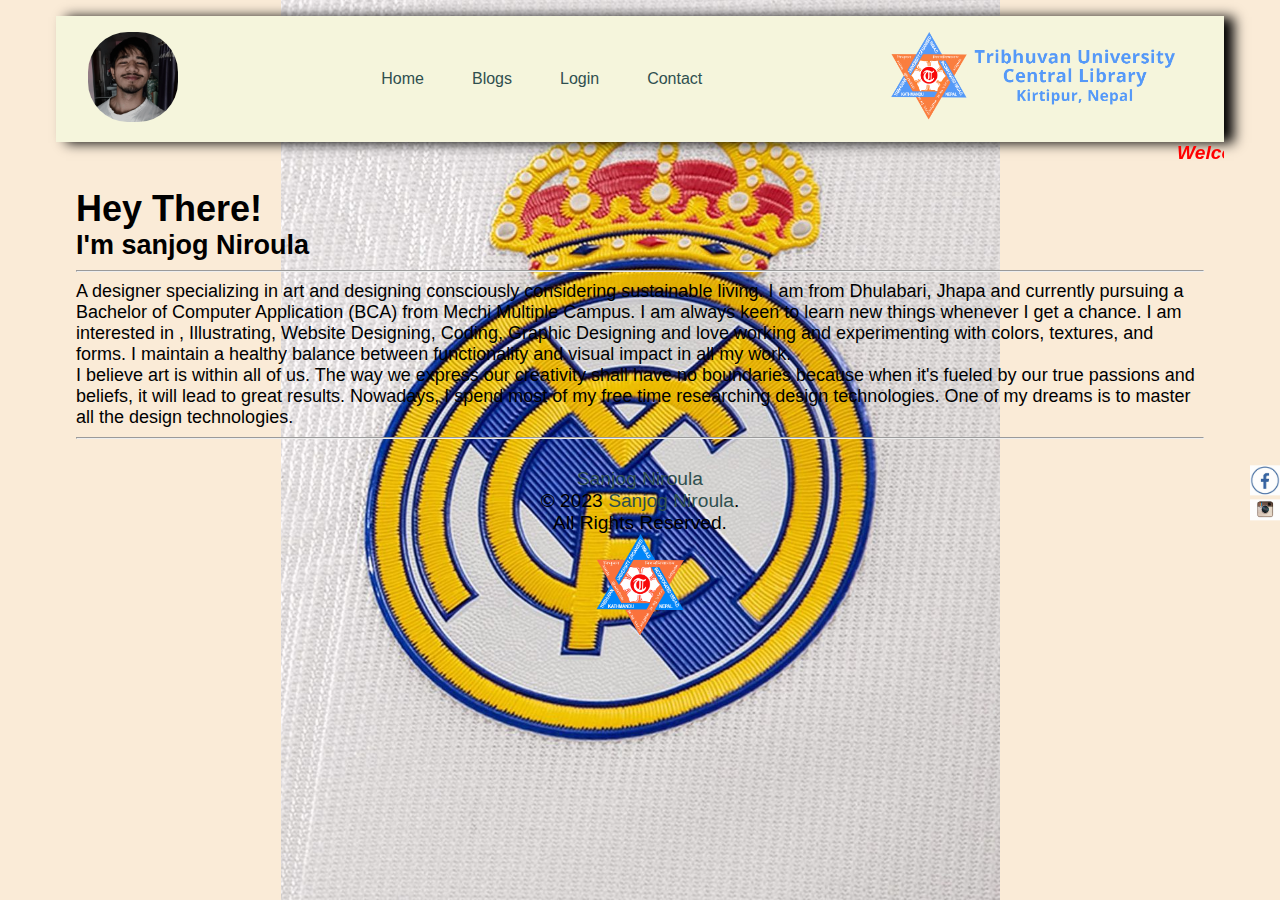
==== index.html @ 40e18d9a "homepage: index.html" ====
<!DOCTYPE html>
<html lang="en">
<head>
    <meta charset="UTF-8">
    <meta name="viewport" content="width=device-width, initial-scale=1.0">
    <title>Sanjog Niroula</title>
    <link rel="stylesheet" a href="web.css">
</head>
<body>
    <div class="container">
        <div class="content">
    <nav>
        <div class="logo">
            <img src="1692371042580.jpg" alt=""Sanjog Niroula>
        </div>
        <ul class="link">
            <li class="st"><a href="http://google.com" target="_blank">Home</a></li>
            <li class="2nd"><a href="#">Blogs</a></li>
            <li class="3rd"><a href="s.html" target="_blank">Login</a></li>
            <li class="4th"><a href="#">Contact</a></li>
        </ul>
        <div class="profile-picture">
            <img src="R (1).png" alt="profile picture">
    </nav>
    <main>
        <marquee class="ma">Welcome to my page</marquee>
        <section class="about-section">
            <div class="about-content">
                <div class="about-content-inner">
                    <h1 class="intro">Hey There!</h1>
                    <h2 class="name">I'm sanjog Niroula</h2><hr>
                    <p>A designer specializing in art and designing consciously considering sustainable living. I am from Dhulabari, Jhapa and currently pursuing a Bachelor of Computer Application (BCA) from Mechi Multiple Campus. I am always keen to learn new things whenever I get a chance. I am interested in , Illustrating, Website Designing, Coding, Graphic Designing and love working and experimenting with colors, textures, and forms. I maintain a healthy balance between functionality and visual impact in all my work.</p>
                    <p>I believe art is within all of us. The way we express our creativity shall have no boundaries because when it's fueled by our true passions and beliefs, it will lead to great results. Nowadays, I spend most of my free time researching design technologies. One of my dreams is to master all the design technologies.</p>
<hr>
                </div>
            </section>
    </main>

<div class="social-links">
    <a href="https://www.facebook.com/sanjog.niroula.5" target="_blank"><img src="th.jpeg" alt="Facebook"></a>
    <a href="https://instagram.com/_sanjog07/" target="_blank"><img src="download.jpeg" alt="instagram"></a>
</div>
<footer><center>
    <p1><a href="#">Sanjog Niroula</a><br></p1>
    <p1>© 2023 <a href="#">Sanjog Niroula</a>.<br> All Rights Reserved.</p1>
   <div class="es"> <img src="R.png" alt="image"></div>
</footer>
</div>
</div>
</body>
</html>
---- web.css ----
nav{
    background-color: beige;
    display: flex;
    justify-content:space-between;
    align-items: center;
    padding: 1em 2em; /* Adjusted padding */
    box-shadow: 10px 1px 12px black;
}
body, h1, h2, h3, p, ul, li {
    margin: 0;
    padding: 0;
}
body{
    background-position:center;
    background-image: url('1692326967025.jpg');
    padding:auto;
    display: 0.8rem;
    background-size:contain;
    background-repeat:no-repeat;
    background-attachment:fixed;
    background-color:antiquewhite; /* Adjusting the opacity to darken the background */
}
.link{
    display:flex;
    list-style:none;
}
    


li {
    margin: 0 1.5em;
    color:aqua;
}

a {
    text-decoration: skyblue;
    color:darkslategrey ;
    font-weight: 500;
    transition: color 0.7s ease;
}

a:hover {
    color: red;
}
.logo img{
    width:auto;
    height: 10vh;
    margin-right: 1em;
    max-width: 200%;
    border-radius: 40px;
}
main {
    padding: 0em;
}

section {
    margin-bottom: 0em;
}

/* Styling for the about section */
.about-section {
    display:flex;
    align-items: left;
}
.profile-picture {
    position:static;
}
.profile-picture img {
    width:auto;
    height: 10vh;
    margin-right: 1em;
    max-width: 1000%;
    border-radius: 20px;

}
.about-content {
    flex: 12%;
}

.about-content-inner {
    padding: 20px;
    border-radius: 10px;
    opacity: 1;
    font-size: large;
}
.st{
    color:black;
}
p{
    color:black;
    font-weight: 500;
}
.social-links{
    position: fixed;
    top: 55%;
    right: 0em;
    transform: translateY(-50%);
    display:flex;
    flex-direction: column;
    align-items: left;
    z-index:auto;
}
.social-links img{
    width: 30px;
    height: auto;
}
.ma{
    color:red;
    text-shadow:black;
    font-weight: 600;
    font-size: larger;
    font-style: italic;

}
p1{
    top:60%;
    font-size: larger;
}
.es img{
    width:90px;
    height:auto;
}
/* Default styles */
body {
    font-family: Arial, sans-serif;
    margin: 0;
    padding: 0;
  }
  
  /* Common styles for all screen sizes */
  .header {
    background-color: #333;
    color: white;
    text-align: center;
    padding: 1em 0;
  }
  
  .container {
    max-width: 1200px;
    margin: 0 auto;
    padding: 1em;
    box-sizing: border-box;
  }
  
  /* Media query for smaller screens */
  @media (max-width: 768px) {
    .container {
      padding: 0.5em;
    }
  }
  
  /* Media query for even smaller screens */
  @media (max-width: 480px) {
    .header {
      padding: 0.5em 0;
    }
    .container {
      padding: 0.2em;
    }
  }
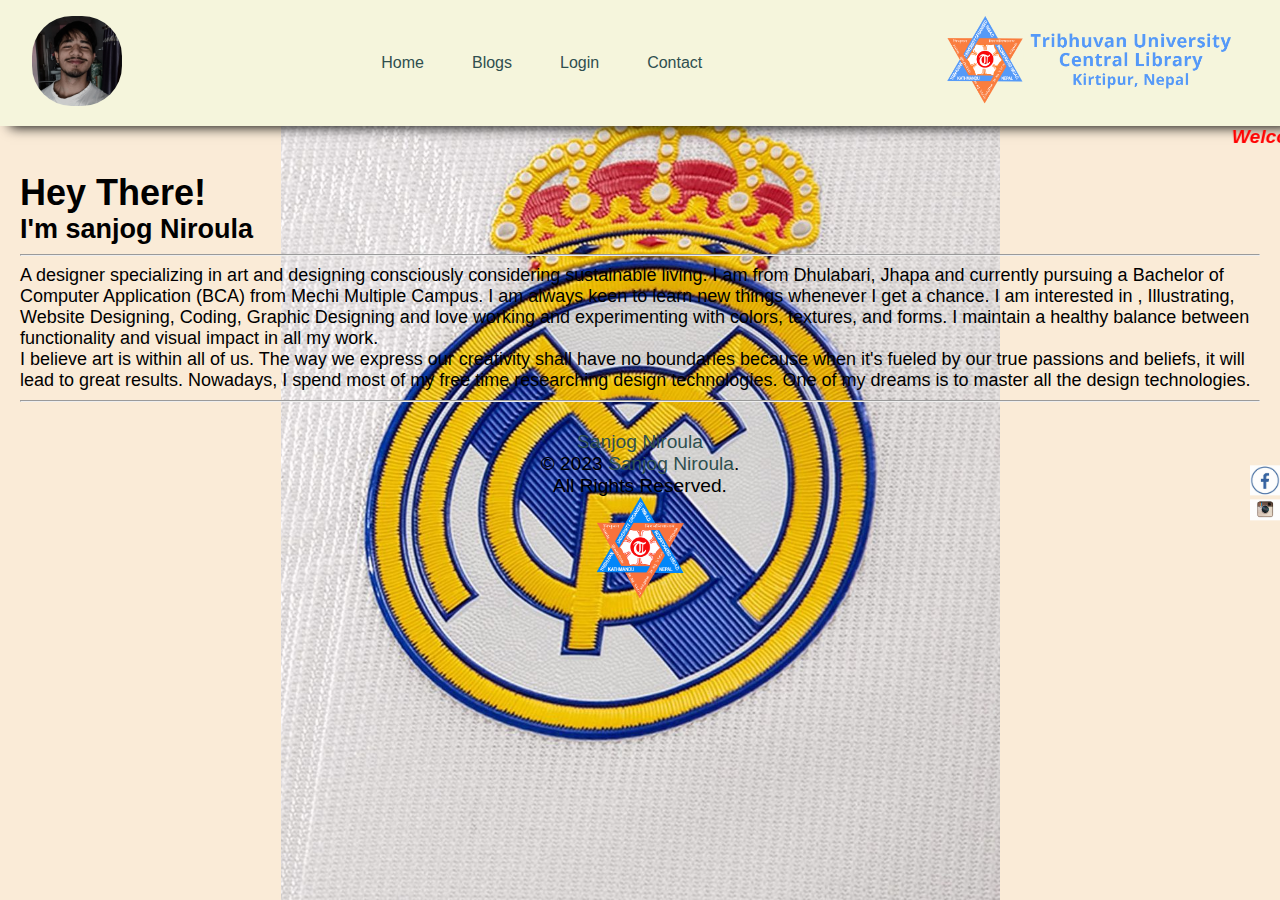
==== commit f5039ff8: "index.html" ====
--- a/index.html
+++ b/index.html
@@ -7,8 +7,6 @@
     <link rel="stylesheet" a href="web.css">
 </head>
 <body>
-    <div class="container">
-        <div class="content">
     <nav>
         <div class="logo">
             <img src="1692371042580.jpg" alt=""Sanjog Niroula>
@@ -45,7 +43,5 @@
     <p1>© 2023 <a href="#">Sanjog Niroula</a>.<br> All Rights Reserved.</p1>
    <div class="es"> <img src="R.png" alt="image"></div>
 </footer>
-</div>
-</div>
 </body>
-</html>+</html>
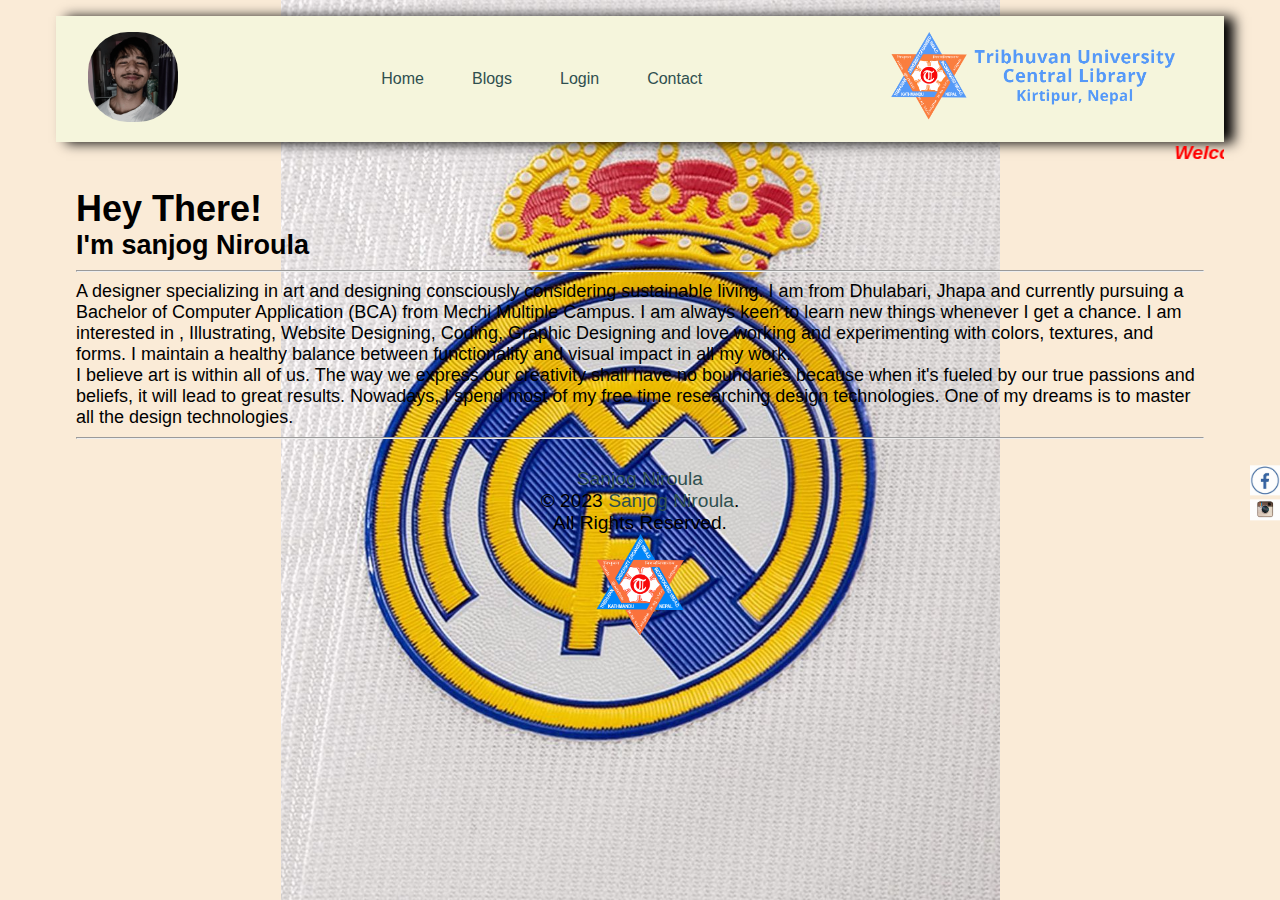
==== commit bf943cc9: "index.html" ====
--- a/index.html
+++ b/index.html
@@ -7,6 +7,8 @@
     <link rel="stylesheet" a href="web.css">
 </head>
 <body>
+    <div class="container">
+        <div class="content">
     <nav>
         <div class="logo">
             <img src="1692371042580.jpg" alt=""Sanjog Niroula>
@@ -43,5 +45,7 @@
     <p1>© 2023 <a href="#">Sanjog Niroula</a>.<br> All Rights Reserved.</p1>
    <div class="es"> <img src="R.png" alt="image"></div>
 </footer>
+        </div>
+    </div>
 </body>
 </html>
--- a/web.css
+++ b/web.css
@@ -95,10 +95,10 @@
     top: 55%;
     right: 0em;
     transform: translateY(-50%);
-    display:flex;
+    display: flex;
     flex-direction: column;
     align-items: left;
-    z-index:auto;
+    z-index: auto;
 }
 .social-links img{
     width: 30px;
@@ -128,34 +128,32 @@
   }
   
   /* Common styles for all screen sizes */
-  .header {
+.header {
     background-color: #333;
     color: white;
     text-align: center;
     padding: 1em 0;
-  }
-  
-  .container {
+} 
+.container {
     max-width: 1200px;
     margin: 0 auto;
     padding: 1em;
     box-sizing: border-box;
-  }
+}
   
-  /* Media query for smaller screens */
-  @media (max-width: 768px) {
+/* Media query for smaller screens */
+@media(max-width: 768px) {
     .container {
       padding: 0.5em;
-    }
-  }
-  
-  /* Media query for even smaller screens */
-  @media (max-width: 480px) {
+}
+}
+/* Media query for even smaller screens */
+@media(max-width: 480px) {
     .header {
       padding: 0.5em 0;
-    }
+}
     .container {
       padding: 0.2em;
-    }
-  }
+}
+}
   
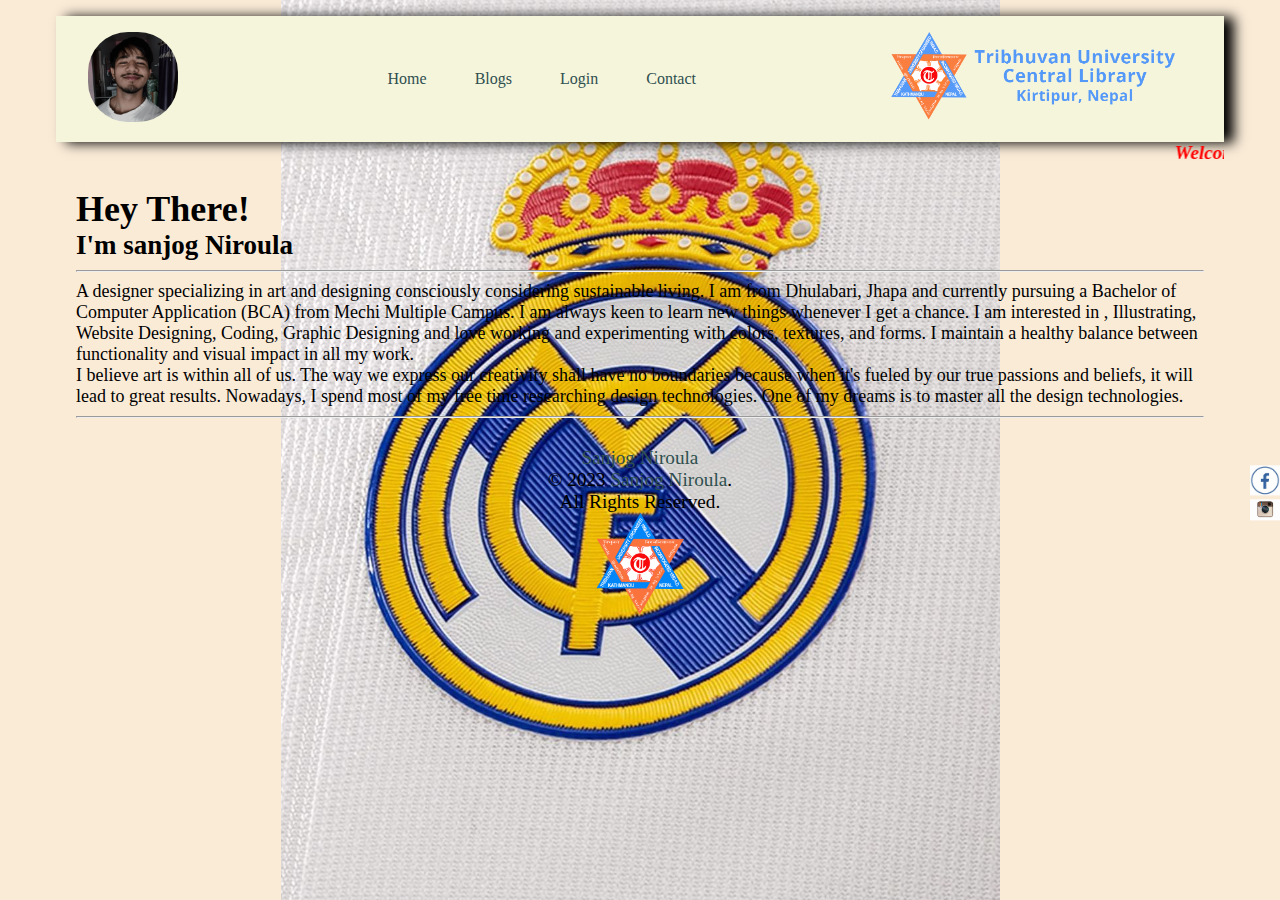
==== commit c892118c: "index.html" ====
--- a/index.html
+++ b/index.html
@@ -15,7 +15,7 @@
         </div>
         <ul class="link">
             <li class="st"><a href="http://google.com" target="_blank">Home</a></li>
-            <li class="2nd"><a href="#">Blogs</a></li>
+            <li class="2nd"><a href="#">Blogs</a></li><br>
             <li class="3rd"><a href="s.html" target="_blank">Login</a></li>
             <li class="4th"><a href="#">Contact</a></li>
         </ul>
--- a/web.css
+++ b/web.css
@@ -24,9 +24,6 @@
     display:flex;
     list-style:none;
 }
-    
-
-
 li {
     margin: 0 1.5em;
     color:aqua;
@@ -120,13 +117,6 @@
     width:90px;
     height:auto;
 }
-/* Default styles */
-body {
-    font-family: Arial, sans-serif;
-    margin: 0;
-    padding: 0;
-  }
-  
   /* Common styles for all screen sizes */
 .header {
     background-color: #333;
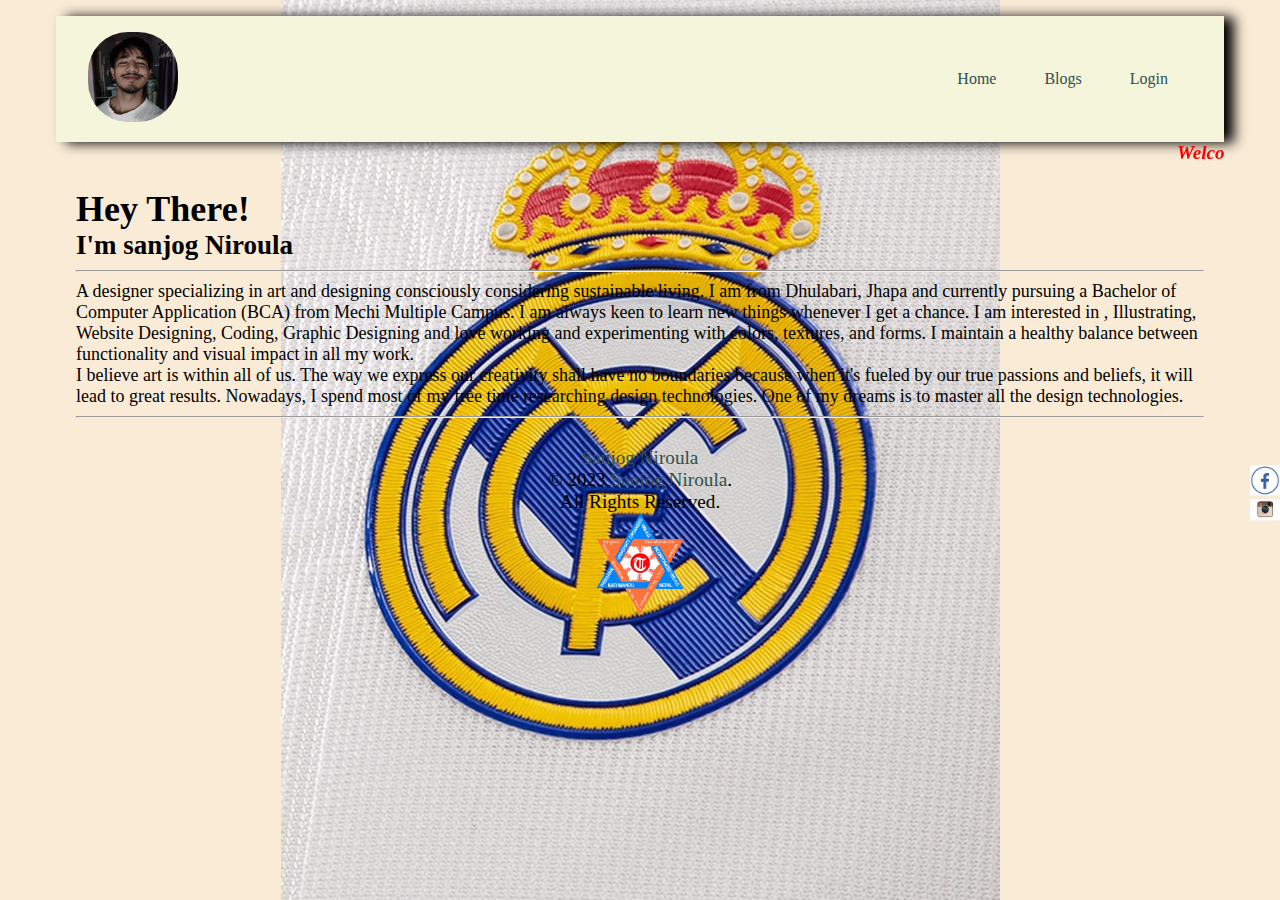
==== commit eb600210: "index.html" ====
--- a/index.html
+++ b/index.html
@@ -17,10 +17,7 @@
             <li class="st"><a href="http://google.com" target="_blank">Home</a></li>
             <li class="2nd"><a href="#">Blogs</a></li><br>
             <li class="3rd"><a href="s.html" target="_blank">Login</a></li>
-            <li class="4th"><a href="#">Contact</a></li>
         </ul>
-        <div class="profile-picture">
-            <img src="R (1).png" alt="profile picture">
     </nav>
     <main>
         <marquee class="ma">Welcome to my page</marquee>
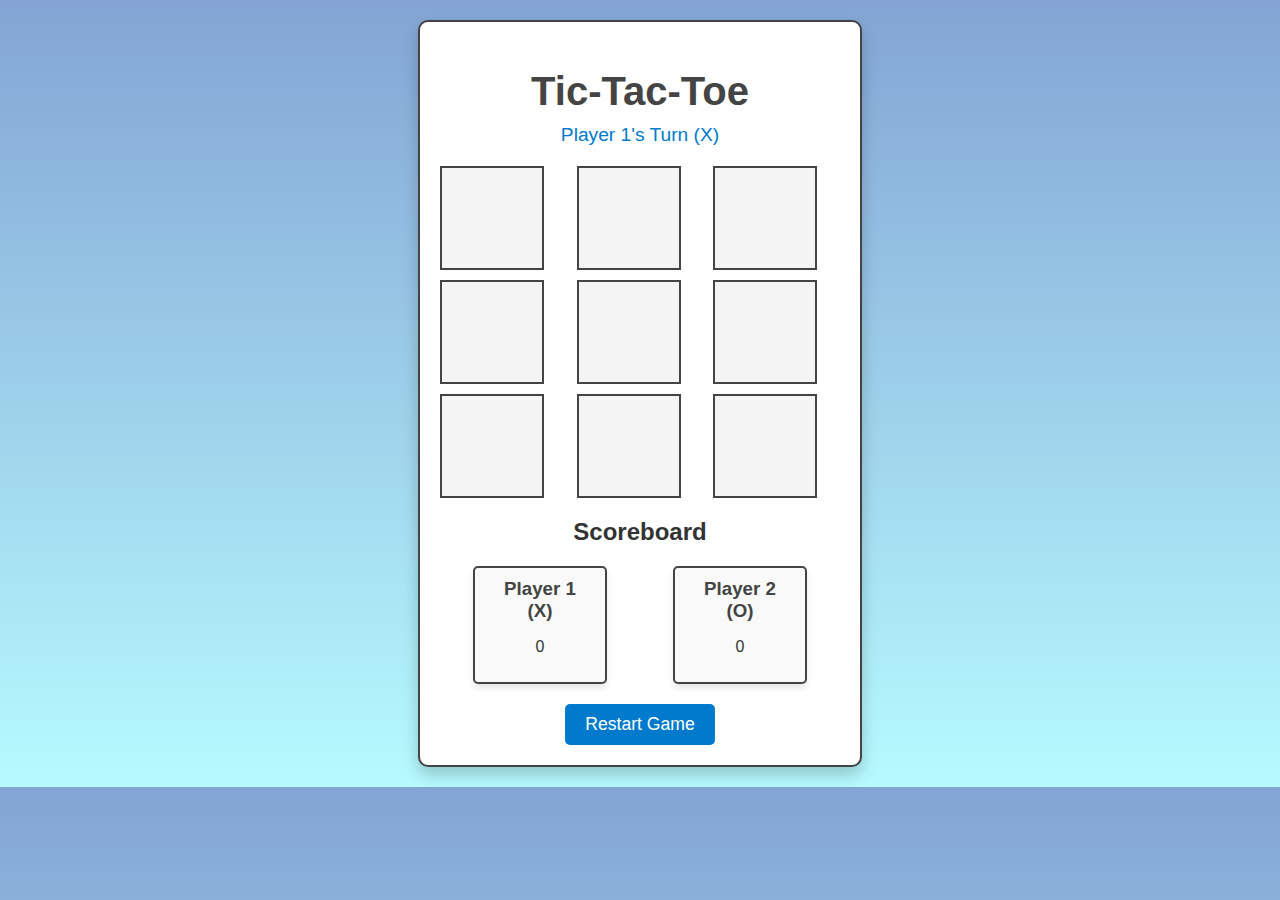
==== commit 65c5dae6: "Add files via upload" ====
--- a/index.html
+++ b/index.html
@@ -3,46 +3,39 @@
 <head>
     <meta charset="UTF-8">
     <meta name="viewport" content="width=device-width, initial-scale=1.0">
-    <title>Sanjog Niroula</title>
-    <link rel="stylesheet" a href="web.css">
+    <title>Tic-Tac-Toe</title>
+    <link rel="stylesheet" href="styles.css">
 </head>
 <body>
-    <div class="container">
-        <div class="content">
-    <nav>
-        <div class="logo">
-            <img src="1692371042580.jpg" alt=""Sanjog Niroula>
+    <div class="game-container">
+        <h1>Tic-Tac-Toe</h1>
+        <p id="turn-indicator">Player 1's Turn (X)</p>
+        <div class="grid">
+            <div class="cell" data-index="0"></div>
+            <div class="cell" data-index="1"></div>
+            <div class="cell" data-index="2"></div>
+            <div class="cell" data-index="3"></div>
+            <div class="cell" data-index="4"></div>
+            <div class="cell" data-index="5"></div>
+            <div class="cell" data-index="6"></div>
+            <div class="cell" data-index="7"></div>
+            <div class="cell" data-index="8"></div>
         </div>
-        <ul class="link">
-            <li class="st"><a href="http://google.com" target="_blank">Home</a></li>
-            <li class="2nd"><a href="#">Blogs</a></li><br>
-            <li class="3rd"><a href="s.html" target="_blank">Login</a></li>
-        </ul>
-    </nav>
-    <main>
-        <marquee class="ma">Welcome to my page</marquee>
-        <section class="about-section">
-            <div class="about-content">
-                <div class="about-content-inner">
-                    <h1 class="intro">Hey There!</h1>
-                    <h2 class="name">I'm sanjog Niroula</h2><hr>
-                    <p>A designer specializing in art and designing consciously considering sustainable living. I am from Dhulabari, Jhapa and currently pursuing a Bachelor of Computer Application (BCA) from Mechi Multiple Campus. I am always keen to learn new things whenever I get a chance. I am interested in , Illustrating, Website Designing, Coding, Graphic Designing and love working and experimenting with colors, textures, and forms. I maintain a healthy balance between functionality and visual impact in all my work.</p>
-                    <p>I believe art is within all of us. The way we express our creativity shall have no boundaries because when it's fueled by our true passions and beliefs, it will lead to great results. Nowadays, I spend most of my free time researching design technologies. One of my dreams is to master all the design technologies.</p>
-<hr>
+        <div class="score">
+            <h2>Scoreboard</h2>
+            <div class="scoreboard">
+                <div>
+                    <h3>Player 1 (X)</h3>
+                    <p id="player1-score">0</p>
                 </div>
-            </section>
-    </main>
-
-<div class="social-links">
-    <a href="https://www.facebook.com/sanjog.niroula.5" target="_blank"><img src="th.jpeg" alt="Facebook"></a>
-    <a href="https://instagram.com/_sanjog07/" target="_blank"><img src="download.jpeg" alt="instagram"></a>
-</div>
-<footer><center>
-    <p1><a href="#">Sanjog Niroula</a><br></p1>
-    <p1>© 2023 <a href="#">Sanjog Niroula</a>.<br> All Rights Reserved.</p1>
-   <div class="es"> <img src="R.png" alt="image"></div>
-</footer>
+                <div>
+                    <h3>Player 2 (O)</h3>
+                    <p id="player2-score">0</p>
+                </div>
+            </div>
         </div>
+        <button id="restart-btn">Restart Game</button>
     </div>
+    <script src="script.js"></script>
 </body>
 </html>
--- a/styles.css
+++ b/styles.css
@@ -0,0 +1,115 @@
+/* General Styling */
+body {
+    font-family: 'Arial', sans-serif;
+    text-align: center;
+    margin: 0;
+    padding: 0;
+    background: linear-gradient(to bottom, #83a4d4, #b6fbff);
+    color: #333;
+}
+
+/* Game Container */
+.game-container {
+    margin: 20px auto;
+    max-width: 400px;
+    background: #fff;
+    border: 2px solid #444;
+    border-radius: 10px;
+    padding: 20px;
+    box-shadow: 0px 8px 16px rgba(0, 0, 0, 0.2);
+}
+
+h1 {
+    font-size: 2.5rem;
+    margin-bottom: 10px;
+    color: #444;
+}
+
+/* Turn Indicator */
+#turn-indicator {
+    font-size: 1.2rem;
+    margin: 10px 0;
+    color: #007acc;
+}
+
+/* Grid */
+.grid {
+    display: grid;
+    grid-template-columns: repeat(3, 1fr);
+    grid-gap: 10px;
+    margin: 20px 0;
+}
+
+.cell {
+    width: 100px;
+    height: 100px;
+    border: 2px solid #444;
+    font-size: 2rem;
+    display: flex;
+    align-items: center;
+    justify-content: center;
+    background: #f4f4f4;
+    cursor: pointer;
+    transition: transform 0.2s ease, background-color 0.2s ease;
+}
+
+.cell:hover {
+    background: #007acc;
+    color: white;
+    transform: scale(1.1);
+}
+
+.cell.taken {
+    pointer-events: none;
+    background: #ccc;
+}
+
+/* Scoreboard */
+.score {
+    margin: 20px 0;
+}
+
+.scoreboard {
+    display: flex;
+    justify-content: space-around;
+}
+
+.scoreboard div {
+    text-align: center;
+    background: #f9f9f9;
+    border: 2px solid #444;
+    border-radius: 5px;
+    padding: 10px 15px;
+    width: 100px;
+    box-shadow: 0px 4px 6px rgba(0, 0, 0, 0.1);
+}
+
+.scoreboard h3 {
+    margin: 0;
+    color: #444;
+}
+
+/* Restart Button */
+#restart-btn {
+    background: #007acc;
+    color: white;
+    font-size: 1.1rem;
+    padding: 10px 20px;
+    border: none;
+    border-radius: 5px;
+    cursor: pointer;
+    transition: background 0.2s ease;
+}
+
+#restart-btn:hover {
+    background: #005c99;
+}
+.cell {
+    transition: background-color 0.3s ease, transform 0.3s ease;
+}
+
+.cell.fade-out {
+    background-color: #fff;
+    transform: scale(0.8);
+}
+
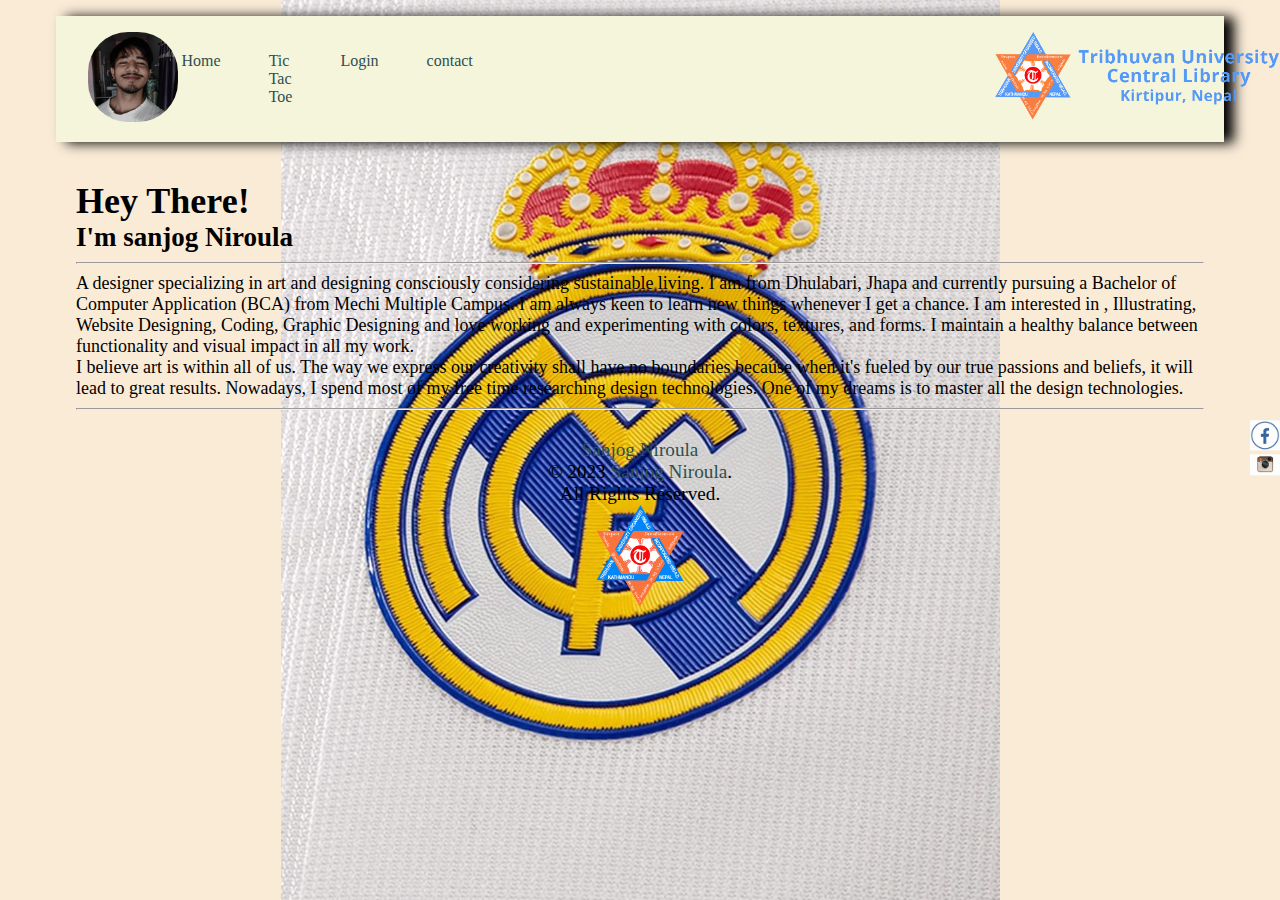
==== commit 2f04ddf7: "Add files via upload" ====
--- a/index.html
+++ b/index.html
@@ -3,39 +3,49 @@
 <head>
     <meta charset="UTF-8">
     <meta name="viewport" content="width=device-width, initial-scale=1.0">
-    <title>Tic-Tac-Toe</title>
-    <link rel="stylesheet" href="styles.css">
+    <title>Sanjog Niroula</title>
+    <link rel="stylesheet" a href="web.css">
 </head>
 <body>
-    <div class="game-container">
-        <h1>Tic-Tac-Toe</h1>
-        <p id="turn-indicator">Player 1's Turn (X)</p>
-        <div class="grid">
-            <div class="cell" data-index="0"></div>
-            <div class="cell" data-index="1"></div>
-            <div class="cell" data-index="2"></div>
-            <div class="cell" data-index="3"></div>
-            <div class="cell" data-index="4"></div>
-            <div class="cell" data-index="5"></div>
-            <div class="cell" data-index="6"></div>
-            <div class="cell" data-index="7"></div>
-            <div class="cell" data-index="8"></div>
+    <div class="container">
+        <div class="content">
+    <nav>
+        <div class="logo">
+            <img src="1692371042580.jpg" alt=""Sanjog Niroula>
         </div>
-        <div class="score">
-            <h2>Scoreboard</h2>
-            <div class="scoreboard">
-                <div>
-                    <h3>Player 1 (X)</h3>
-                    <p id="player1-score">0</p>
+        <ul class="link">
+            <li class="st"><a href="http://google.com" target="_blank">Home</a></li>
+            <li class="2nd"><a href="project/index1.html">Tic Tac Toe</a></li>
+            <li class="3rd"><a href="s.html" target="_blank">Login</a></li>
+            <li class="4th"><a href="#">contact</a>
+        </ul>
+        <div class="profile-picture" alt="profile ">
+        <img src="R (1).png">
+    </nav>
+    <main>
+        <marquee class="ma"></marquee>
+        <section class="about-section">
+            <div class="about-content">
+                <div class="about-content-inner">
+                    <h1 class="intro">Hey There!</h1>
+                    <h2 class="name">I'm sanjog Niroula</h2><hr>
+                    <p>A designer specializing in art and designing consciously considering sustainable living. I am from Dhulabari, Jhapa and currently pursuing a Bachelor of Computer Application (BCA) from Mechi Multiple Campus. I am always keen to learn new things whenever I get a chance. I am interested in , Illustrating, Website Designing, Coding, Graphic Designing and love working and experimenting with colors, textures, and forms. I maintain a healthy balance between functionality and visual impact in all my work.</p>
+                    <p>I believe art is within all of us. The way we express our creativity shall have no boundaries because when it's fueled by our true passions and beliefs, it will lead to great results. Nowadays, I spend most of my free time researching design technologies. One of my dreams is to master all the design technologies.</p>
+<hr>
                 </div>
-                <div>
-                    <h3>Player 2 (O)</h3>
-                    <p id="player2-score">0</p>
-                </div>
-            </div>
-        </div>
-        <button id="restart-btn">Restart Game</button>
-    </div>
-    <script src="script.js"></script>
+            </section>
+    </main>
+
+<div class="social-links">
+    <a href="https://www.facebook.com/sanjog.niroula.5" target="_blank"><img src="th.jpeg" alt="Facebook"></a>
+    <a href="https://instagram.com/_sanjog07/" target="_blank"><img src="download.jpeg" alt="instagram"></a>
+</div>
+<footer><center>
+    <p1><a href="#">Sanjog Niroula</a><br></p1>
+    <p1>© 2023 <a href="#">Sanjog Niroula</a>.<br> All Rights Reserved.</p1>
+   <div class="es"> <img src="R.png" alt="image"></div>
+</footer>
+</div>
+</div>
 </body>
-</html>
+</html>--- a/web.css
+++ b/web.css
@@ -0,0 +1,150 @@
+nav{
+    background-color: beige;
+    display: flex;
+    justify-content:space-between;
+    align-items: center;
+    padding: 1em 2em; /* Adjusted padding */
+    box-shadow: 10px 1px 12px black;
+}
+body, h1, h2, h3, p, ul, li {
+    margin: 0;
+    padding: 0;
+}
+body{
+    background-position:center;
+    background-image: url('1692326967025.jpg');
+    padding:auto;
+    display: 0.8rem;
+    background-size:contain;
+    background-repeat:no-repeat;
+    background-attachment:fixed;
+    background-color:antiquewhite; /* Adjusting the opacity to darken the background */
+}
+.link{
+    display:flex;
+    list-style:none;
+    margin-right:45%;
+}
+li {
+    margin: 0 1.5em;
+    color:aqua;
+}
+
+a {
+    text-decoration: skyblue;
+    color:darkslategrey ;
+    font-weight: 500;
+    transition: color 0.7s ease;
+}
+
+a:hover {
+    color: red;
+}
+.logo img{
+    width:auto;
+    height: 10vh;
+    margin-right: 1em;
+    max-width: 200%;
+    border-radius: 40px;
+}
+main {
+    padding: 0em;
+}
+
+section {
+    margin-bottom: 0em;
+}
+
+/* Styling for the about section */
+.about-section {
+    display:flex;
+    align-items: left;
+}
+.profile-picture {
+    position:static;
+}
+.profile-picture img {
+    width:auto;
+    height: 10vh;
+    margin-right: 1em;
+    max-width: 1000%;
+    border-radius: 20px;
+
+}
+.about-content {
+    flex: 12%;
+}
+
+.about-content-inner {
+    padding: 20px;
+    border-radius: 10px;
+    opacity: 1;
+    font-size: large;
+}
+.st{
+    color:black;
+}
+p{
+    color:black;
+    font-weight: 500;
+}
+.social-links{
+    position: fixed;
+    top:50%;
+    right: 0em;
+    transform: translateY(-50%);
+    display: flex;
+    flex-direction: column;
+    align-items: left;
+    z-index: auto;
+}
+.social-links img{
+    width: 30px;
+    height: auto;
+}
+.ma{
+    color:red;
+    text-shadow:black;
+    font-weight: 600;
+    font-size: larger;
+    font-style: italic;
+
+}
+p1{
+    top:60%;
+    font-size: larger;
+}
+.es img{
+    width:90px;
+    height:auto;
+}
+  /* Common styles for all screen sizes */
+.header {
+    background-color: #333;
+    color: white;
+    text-align: center;
+    padding: 1em 0;
+} 
+.container {
+    max-width: 1200px;
+    margin: 0 auto;
+    padding: 1em;
+    box-sizing: border-box;
+}
+  
+/* Media query for smaller screens */
+@media(max-width: 768px) {
+    .container {
+      padding: 0.5em;
+}
+}
+/* Media query for even smaller screens */
+@media(max-width: 480px) {
+    .header {
+      padding: 0.5em 0;
+}
+    .container {
+      padding: 0.2em;
+}
+}
+  
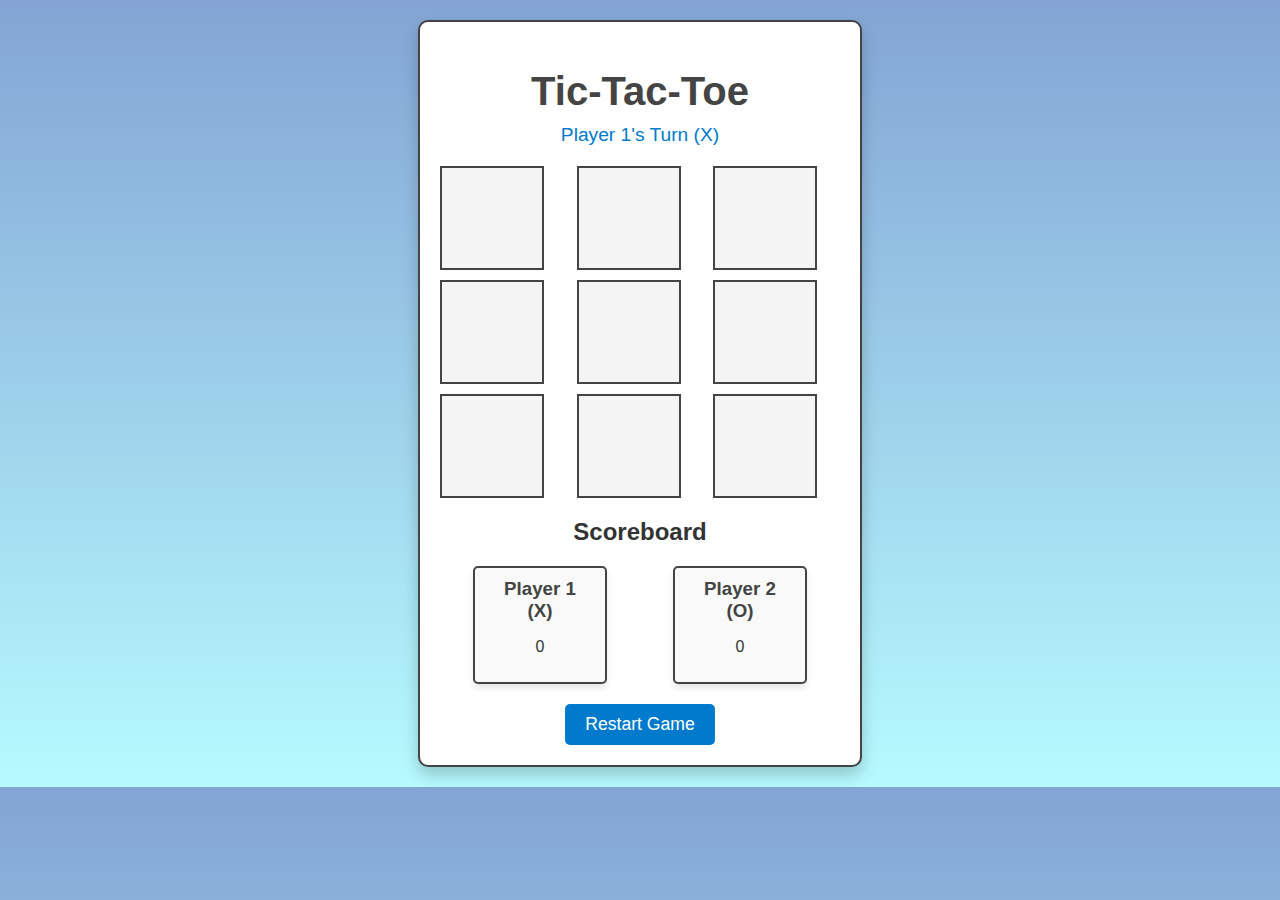
==== commit 34f27e59: "Rename index1.html to index.html" ====
--- a/index.html
+++ b/index.html
@@ -3,49 +3,39 @@
 <head>
     <meta charset="UTF-8">
     <meta name="viewport" content="width=device-width, initial-scale=1.0">
-    <title>Sanjog Niroula</title>
-    <link rel="stylesheet" a href="web.css">
+    <title>Tic-Tac-Toe</title>
+    <link rel="stylesheet" href="styles.css">
 </head>
 <body>
-    <div class="container">
-        <div class="content">
-    <nav>
-        <div class="logo">
-            <img src="1692371042580.jpg" alt=""Sanjog Niroula>
+    <div class="game-container">
+        <h1>Tic-Tac-Toe</h1>
+        <p id="turn-indicator">Player 1's Turn (X)</p>
+        <div class="grid">
+            <div class="cell" data-index="0"></div>
+            <div class="cell" data-index="1"></div>
+            <div class="cell" data-index="2"></div>
+            <div class="cell" data-index="3"></div>
+            <div class="cell" data-index="4"></div>
+            <div class="cell" data-index="5"></div>
+            <div class="cell" data-index="6"></div>
+            <div class="cell" data-index="7"></div>
+            <div class="cell" data-index="8"></div>
         </div>
-        <ul class="link">
-            <li class="st"><a href="http://google.com" target="_blank">Home</a></li>
-            <li class="2nd"><a href="project/index1.html">Tic Tac Toe</a></li>
-            <li class="3rd"><a href="s.html" target="_blank">Login</a></li>
-            <li class="4th"><a href="#">contact</a>
-        </ul>
-        <div class="profile-picture" alt="profile ">
-        <img src="R (1).png">
-    </nav>
-    <main>
-        <marquee class="ma"></marquee>
-        <section class="about-section">
-            <div class="about-content">
-                <div class="about-content-inner">
-                    <h1 class="intro">Hey There!</h1>
-                    <h2 class="name">I'm sanjog Niroula</h2><hr>
-                    <p>A designer specializing in art and designing consciously considering sustainable living. I am from Dhulabari, Jhapa and currently pursuing a Bachelor of Computer Application (BCA) from Mechi Multiple Campus. I am always keen to learn new things whenever I get a chance. I am interested in , Illustrating, Website Designing, Coding, Graphic Designing and love working and experimenting with colors, textures, and forms. I maintain a healthy balance between functionality and visual impact in all my work.</p>
-                    <p>I believe art is within all of us. The way we express our creativity shall have no boundaries because when it's fueled by our true passions and beliefs, it will lead to great results. Nowadays, I spend most of my free time researching design technologies. One of my dreams is to master all the design technologies.</p>
-<hr>
+        <div class="score">
+            <h2>Scoreboard</h2>
+            <div class="scoreboard">
+                <div>
+                    <h3>Player 1 (X)</h3>
+                    <p id="player1-score">0</p>
                 </div>
-            </section>
-    </main>
-
-<div class="social-links">
-    <a href="https://www.facebook.com/sanjog.niroula.5" target="_blank"><img src="th.jpeg" alt="Facebook"></a>
-    <a href="https://instagram.com/_sanjog07/" target="_blank"><img src="download.jpeg" alt="instagram"></a>
-</div>
-<footer><center>
-    <p1><a href="#">Sanjog Niroula</a><br></p1>
-    <p1>© 2023 <a href="#">Sanjog Niroula</a>.<br> All Rights Reserved.</p1>
-   <div class="es"> <img src="R.png" alt="image"></div>
-</footer>
-</div>
-</div>
+                <div>
+                    <h3>Player 2 (O)</h3>
+                    <p id="player2-score">0</p>
+                </div>
+            </div>
+        </div>
+        <button id="restart-btn">Restart Game</button>
+    </div>
+    <script src="script.js"></script>
 </body>
-</html>+</html>
--- a/styles.css
+++ b/styles.css
@@ -0,0 +1,115 @@
+/* General Styling */
+body {
+    font-family: 'Arial', sans-serif;
+    text-align: center;
+    margin: 0;
+    padding: 0;
+    background: linear-gradient(to bottom, #83a4d4, #b6fbff);
+    color: #333;
+}
+
+/* Game Container */
+.game-container {
+    margin: 20px auto;
+    max-width: 400px;
+    background: #fff;
+    border: 2px solid #444;
+    border-radius: 10px;
+    padding: 20px;
+    box-shadow: 0px 8px 16px rgba(0, 0, 0, 0.2);
+}
+
+h1 {
+    font-size: 2.5rem;
+    margin-bottom: 10px;
+    color: #444;
+}
+
+/* Turn Indicator */
+#turn-indicator {
+    font-size: 1.2rem;
+    margin: 10px 0;
+    color: #007acc;
+}
+
+/* Grid */
+.grid {
+    display: grid;
+    grid-template-columns: repeat(3, 1fr);
+    grid-gap: 10px;
+    margin: 20px 0;
+}
+
+.cell {
+    width: 100px;
+    height: 100px;
+    border: 2px solid #444;
+    font-size: 2rem;
+    display: flex;
+    align-items: center;
+    justify-content: center;
+    background: #f4f4f4;
+    cursor: pointer;
+    transition: transform 0.2s ease, background-color 0.2s ease;
+}
+
+.cell:hover {
+    background: #007acc;
+    color: white;
+    transform: scale(1.1);
+}
+
+.cell.taken {
+    pointer-events: none;
+    background: #ccc;
+}
+
+/* Scoreboard */
+.score {
+    margin: 20px 0;
+}
+
+.scoreboard {
+    display: flex;
+    justify-content: space-around;
+}
+
+.scoreboard div {
+    text-align: center;
+    background: #f9f9f9;
+    border: 2px solid #444;
+    border-radius: 5px;
+    padding: 10px 15px;
+    width: 100px;
+    box-shadow: 0px 4px 6px rgba(0, 0, 0, 0.1);
+}
+
+.scoreboard h3 {
+    margin: 0;
+    color: #444;
+}
+
+/* Restart Button */
+#restart-btn {
+    background: #007acc;
+    color: white;
+    font-size: 1.1rem;
+    padding: 10px 20px;
+    border: none;
+    border-radius: 5px;
+    cursor: pointer;
+    transition: background 0.2s ease;
+}
+
+#restart-btn:hover {
+    background: #005c99;
+}
+.cell {
+    transition: background-color 0.3s ease, transform 0.3s ease;
+}
+
+.cell.fade-out {
+    background-color: #fff;
+    transform: scale(0.8);
+}
+
